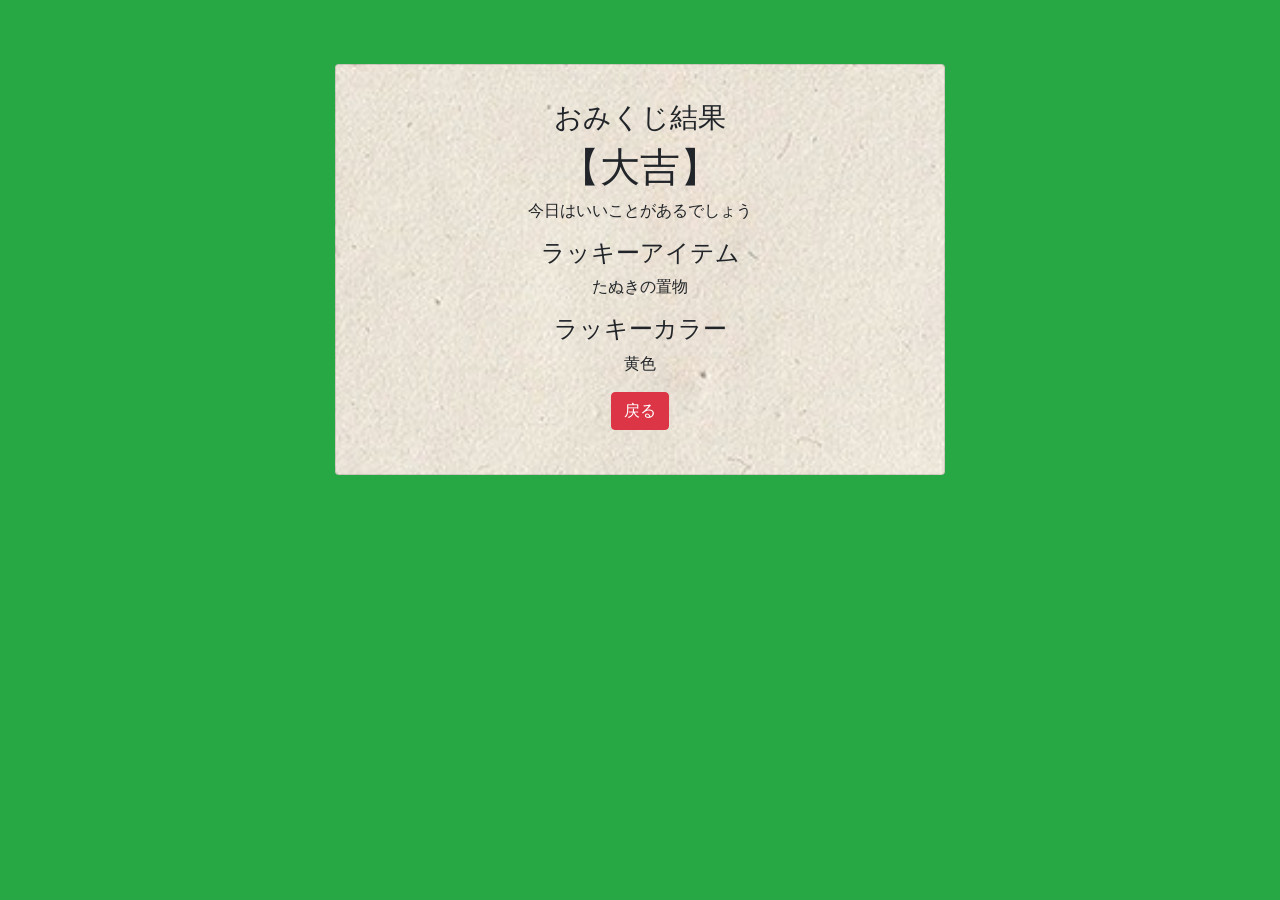
==== result.html @ 674928a3 "結果詳細画面のひな型を作りました" ====
<!DOCTYPE html>
<html lang="ja">
  <head>
    <meta charset="UTF-8" />
    <meta name="viewport" content="width=device-width, initial-scale=1.0" />
    <meta http-equiv="X-UA-Compatible" content="IE=edge" />
    <title>おみくじ</title>
    <!-- Destyle CSS-->
    <link rel="stylesheet" href="result_style.css" />
    <!-- Bootstrap CSS-->
    <link
      rel="stylesheet"
      href="https://stackpath.bootstrapcdn.com/bootstrap/4.5.2/css/bootstrap.min.css"
      integrity="sha384-JcKb8q3iqJ61gNV9KGb8thSsNjpSL0n8PARn9HuZOnIxN0hoP+VmmDGMN5t9UJ0Z"
      crossorigin="anonymous"
    />
  </head>

  <body>
    <div class="vh-100 container-fluid bg-success">
        <div class="pt-5 d-flex justify-content-center text-center align-items-center">
          <div class="col-12 d-flex justify-content-center text-center align-items-center">
            <div class="card m-3 col-6 p-3" style="width: 30rem">
              <div class="card-body">
                <h3 class=>おみくじ結果</h3>
                <h1 class=>【大吉】</h1>
                <p>今日はいいことがあるでしょう</p>
                <div class=>
                    <h4>ラッキーアイテム</h4>
                    <p>たぬきの置物</p>
                </div>
                <div class=>
                    <h4>ラッキーカラー</h4>
                    <p>黄色</p>
                </div>
                <button class="btn btn-danger mb-2">
                    戻る
                </button>
              </div>
            </div>
          </div>
        </div>
      </div>
  </body>
</html>
---- result_style.css ----
.card{
    background-image: url(original.jpeg);
    background-size: cover;
    background-attachment: fixed;
    background-position: center center;
}
/* ボーダーの太さ */
.border-2{
    border-width:2px !important;
}

.border-3{
    border-width:3px !important;
}

.border-4{
    border-width:4px !important;
}

.card-body{
    border-width:15px !important;
    border-color: red;
}
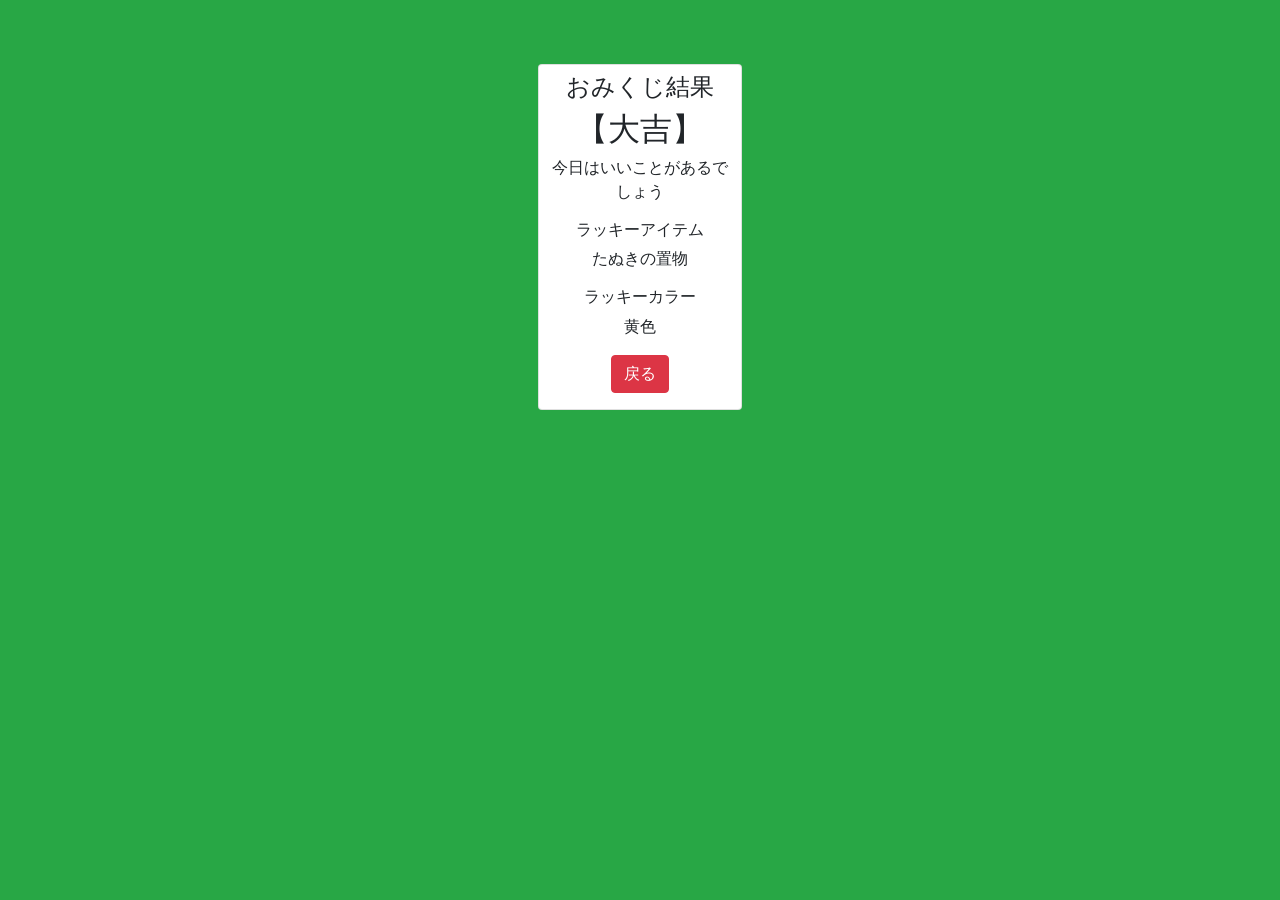
==== commit c807201f: "少しいじりました。branch作るの忘れてました" ====
--- a/result.html
+++ b/result.html
@@ -20,17 +20,17 @@
     <div class="vh-100 container-fluid bg-success">
         <div class="pt-5 d-flex justify-content-center text-center align-items-center">
           <div class="col-12 d-flex justify-content-center text-center align-items-center">
-            <div class="card m-3 col-6 p-3" style="width: 30rem">
+            <div class="card m-3 col-2 p-1" style="width: 30rem">
               <div class="card-body">
-                <h3 class=>おみくじ結果</h3>
-                <h1 class=>【大吉】</h1>
+                <h4 class=>おみくじ結果</h4>
+                <h2 class=>【大吉】</h2>
                 <p>今日はいいことがあるでしょう</p>
                 <div class=>
-                    <h4>ラッキーアイテム</h4>
+                    <h6>ラッキーアイテム</h6>
                     <p>たぬきの置物</p>
                 </div>
                 <div class=>
-                    <h4>ラッキーカラー</h4>
+                    <h6>ラッキーカラー</h6>
                     <p>黄色</p>
                 </div>
                 <button class="btn btn-danger mb-2">
--- a/result_style.css
+++ b/result_style.css
@@ -1,9 +1,17 @@
+/*
+.whole{
+    background-image: url(great_bg.jpeg);
+    background-size: cover;
+}
+*/
+*/
 .card{
     background-image: url(original.jpeg);
     background-size: cover;
     background-attachment: fixed;
     background-position: center center;
 }
+*/
 /* ボーダーの太さ */
 .border-2{
     border-width:2px !important;
@@ -20,4 +28,5 @@
 .card-body{
     border-width:15px !important;
     border-color: red;
+    padding: 0.25rem !important;
 }
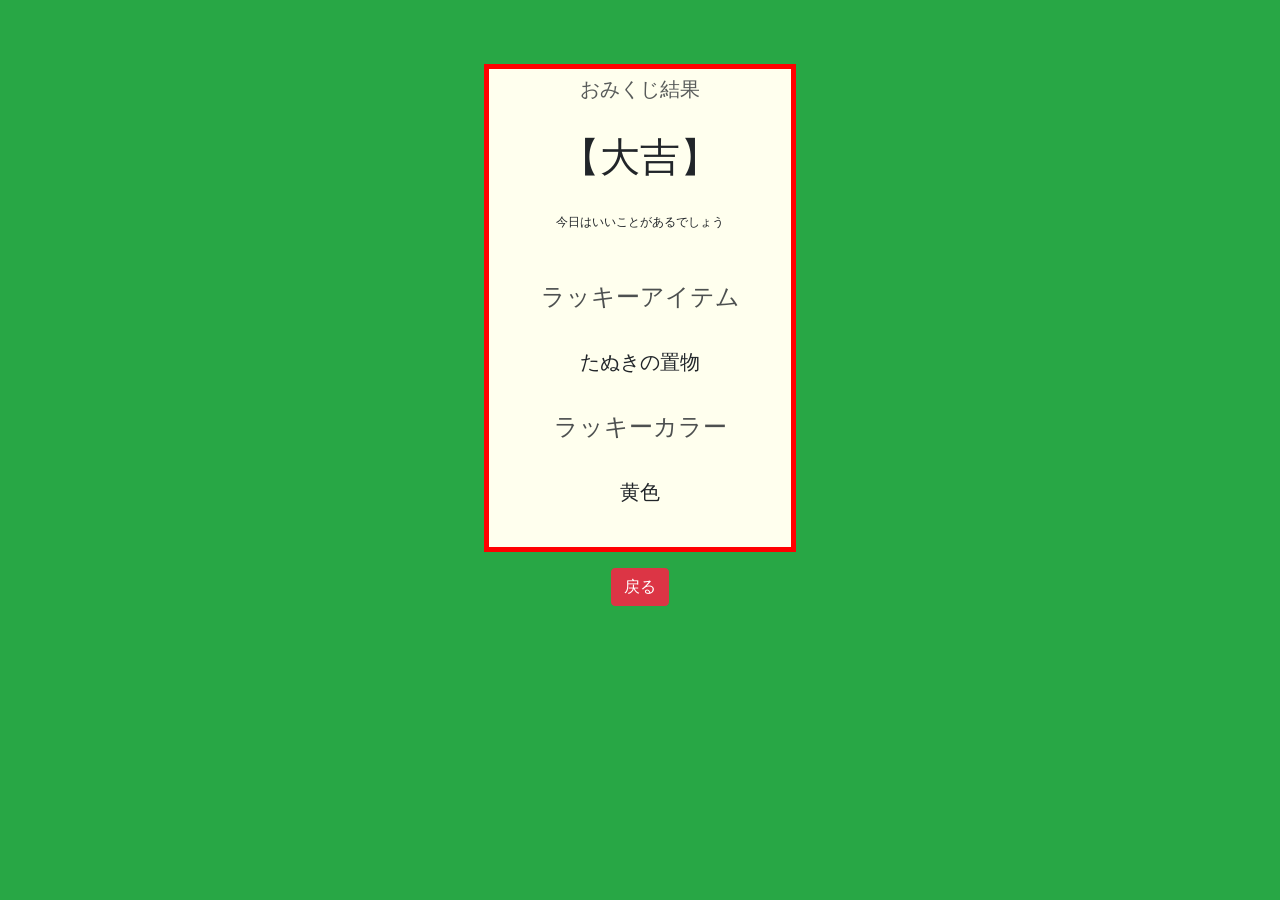
==== commit 6748d68f: "結果ページはこんな感じにしようと思います" ====
--- a/result.html
+++ b/result.html
@@ -18,26 +18,28 @@
 
   <body>
     <div class="vh-100 container-fluid bg-success">
-        <div class="pt-5 d-flex justify-content-center text-center align-items-center">
+        <div class="pt-5 d-flex justify-content-center text-center align-items-center row">
           <div class="col-12 d-flex justify-content-center text-center align-items-center">
-            <div class="card m-3 col-2 p-1" style="width: 30rem">
+            <div class="card m-3 col-3 p-1 set" style="width: 30rem">
               <div class="card-body">
-                <h4 class=>おみくじ結果</h4>
-                <h2 class=>【大吉】</h2>
-                <p>今日はいいことがあるでしょう</p>
-                <div class=>
-                    <h6>ラッキーアイテム</h6>
-                    <p>たぬきの置物</p>
+                <h5 class="top">おみくじ結果</h5>
+                <h1 class="result">【大吉】</h1>
+                <p class="comment">今日はいいことがあるでしょう</p>
+                <div class="element">
+                    <p class="item">ラッキーアイテム</p>
+                    <p class="thing">たぬきの置物</p>
                 </div>
-                <div class=>
-                    <h6>ラッキーカラー</h6>
-                    <p>黄色</p>
+                <div class="element">
+                    <p class="item">ラッキーカラー</p>
+                    <p class="thing">黄色</p>
                 </div>
-                <button class="btn btn-danger mb-2">
-                    戻る
-                </button>
               </div>
             </div>
+          </div>
+          <div class="col-10">
+            <button class="btn btn-danger mb-2">
+            戻る
+            </button>
           </div>
         </div>
       </div>
--- a/result_style.css
+++ b/result_style.css
@@ -4,29 +4,40 @@
     background-size: cover;
 }
 */
-*/
-.card{
-    background-image: url(original.jpeg);
-    background-size: cover;
-    background-attachment: fixed;
-    background-position: center center;
+
+.top{
+    opacity: 0.75;
+    margin-bottom: 2rem;
 }
-*/
-/* ボーダーの太さ */
-.border-2{
-    border-width:2px !important;
+.result{
+    margin-bottom: 2rem !important;
+}
+.comment{
+    font-size: 0.75rem;
+    margin-bottom: 3rem;
+}
+.element{
+    margin-bottom: 2rem;
+}
+.item{
+    opacity: 0.8;
+    font-size: 1.5rem;
+}
+.thing{
+    margin-top: 2rem;
+    font-size: 1.25rem;
+}
+.set{
+    border-radius: 0px !important;
+    border-width: 5px !important;
+    border-color: red !important;
+    background-color: #FFFFEE !important;
 }
 
-.border-3{
-    border-width:3px !important;
-}
-
-.border-4{
-    border-width:4px !important;
-}
 
 .card-body{
     border-width:15px !important;
-    border-color: red;
+    border-color: red !important;
     padding: 0.25rem !important;
 }
+
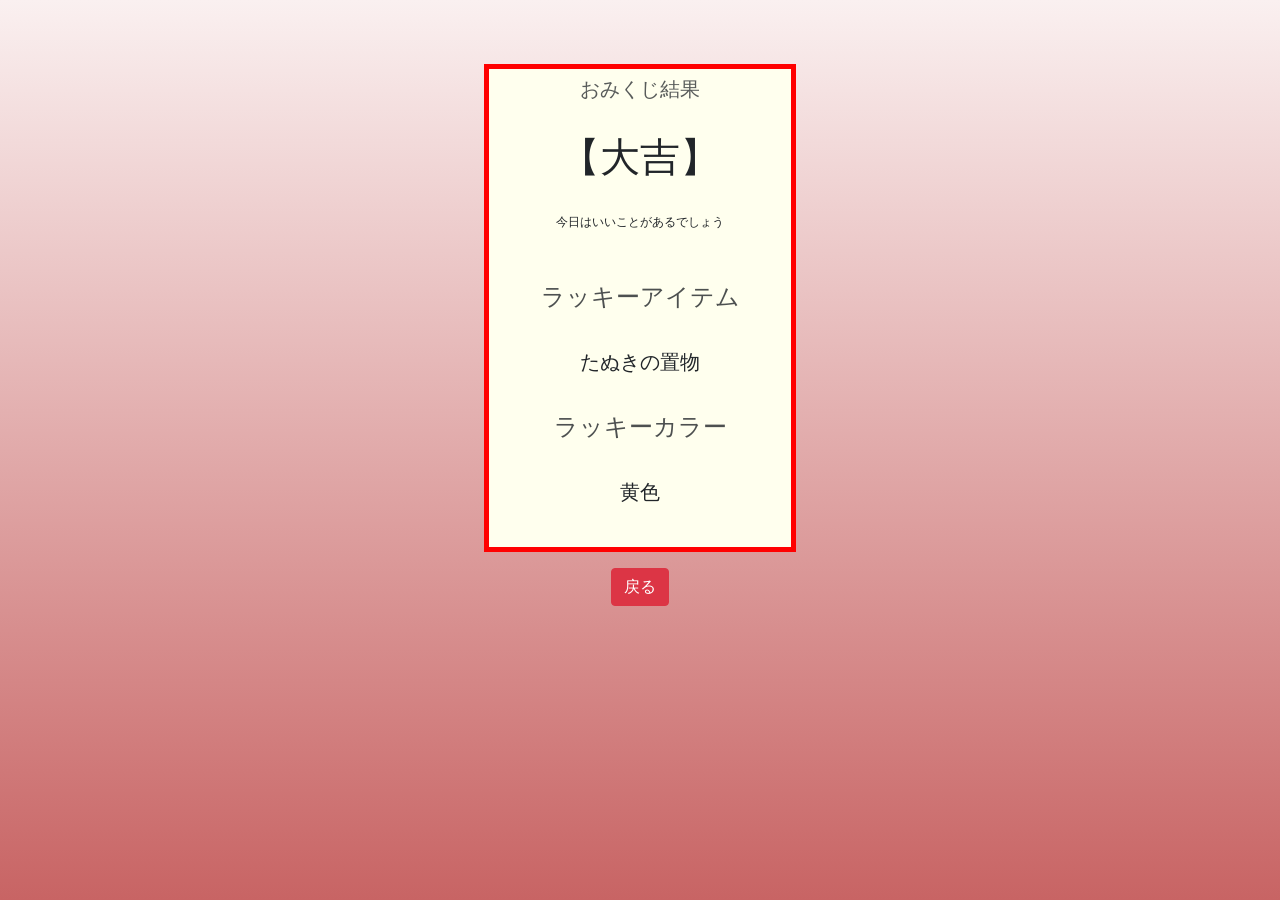
==== commit 18abbd2c: "画面遷移やってみました。今までのやり方ではなく調べてやってみましたあと背景も統一しました。" ====
--- a/result.html
+++ b/result.html
@@ -17,7 +17,7 @@
   </head>
 
   <body>
-    <div class="vh-100 container-fluid bg-success">
+    <div class="vh-100 container-fluid back">
         <div class="pt-5 d-flex justify-content-center text-center align-items-center row">
           <div class="col-12 d-flex justify-content-center text-center align-items-center">
             <div class="card m-3 col-3 p-1 set" style="width: 30rem">
@@ -37,11 +37,12 @@
             </div>
           </div>
           <div class="col-10">
-            <button class="btn btn-danger mb-2">
+            <button class="btn btn-danger mb-2" id="btn" onclick="location.href=`startpage.html`">
             戻る
             </button>
           </div>
         </div>
       </div>
+      <script src="result.js"></script>
   </body>
 </html>
--- a/result_style.css
+++ b/result_style.css
@@ -4,7 +4,9 @@
     background-size: cover;
 }
 */
-
+.back{
+    background: linear-gradient(180deg, rgb(250, 240, 240), rgb(200, 100, 100) );
+}
 .top{
     opacity: 0.75;
     margin-bottom: 2rem;
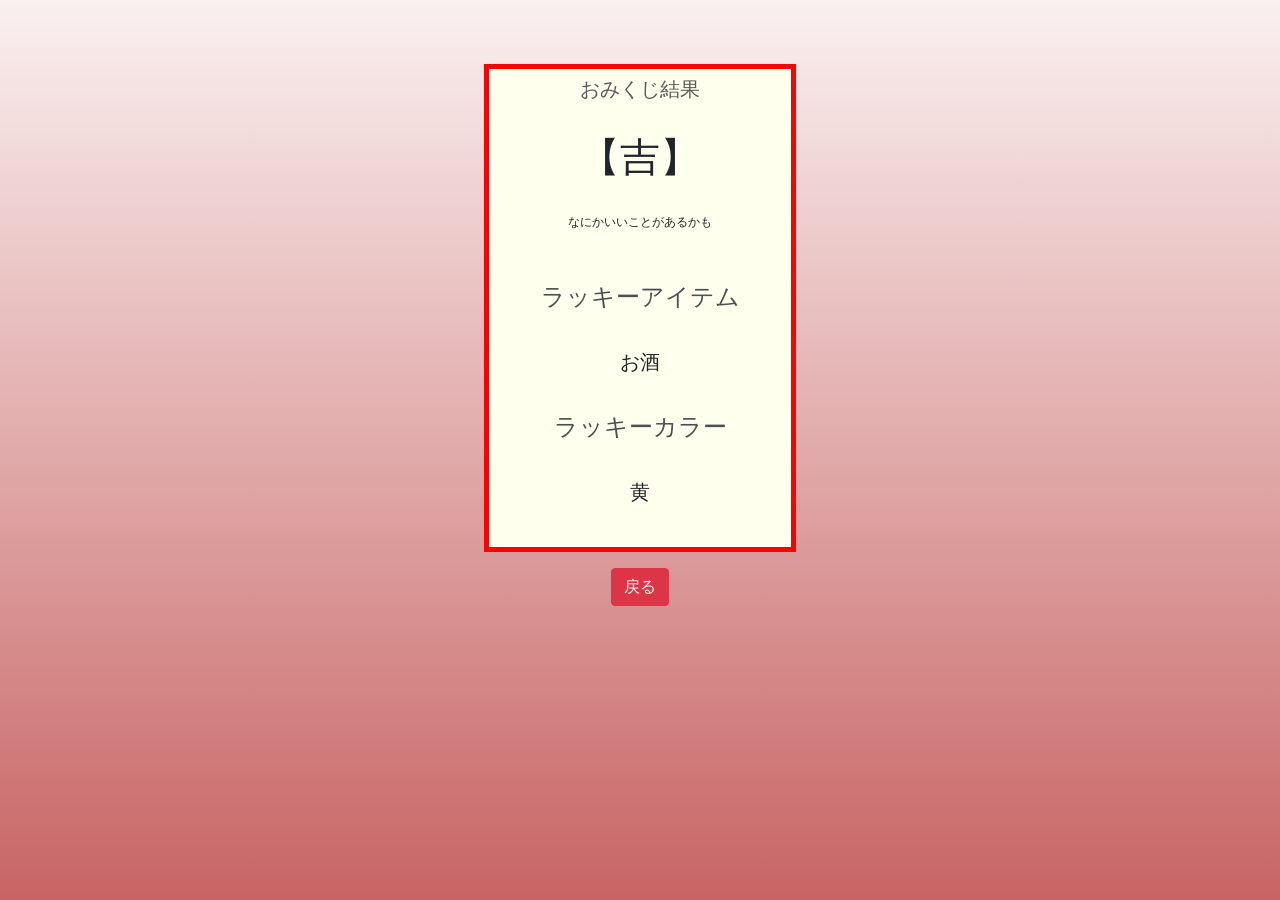
==== commit 314a30e3: "ランダムに結果を出力する関数作ってみました。試験的に結果ページを更新したら結果が変わるようにしてみました。確認お願いします。" ====
--- a/result.html
+++ b/result.html
@@ -23,15 +23,15 @@
             <div class="card m-3 col-3 p-1 set" style="width: 30rem">
               <div class="card-body">
                 <h5 class="top">おみくじ結果</h5>
-                <h1 class="result">【大吉】</h1>
-                <p class="comment">今日はいいことがあるでしょう</p>
+                <h1 class="result" id="result">【大吉】</h1>
+                <p class="comment" id="comment"></p>
                 <div class="element">
                     <p class="item">ラッキーアイテム</p>
-                    <p class="thing">たぬきの置物</p>
+                    <p class="thing" id="item"></p>
                 </div>
                 <div class="element">
                     <p class="item">ラッキーカラー</p>
-                    <p class="thing">黄色</p>
+                    <p class="thing" id="color"></p>
                 </div>
               </div>
             </div>
@@ -43,6 +43,6 @@
           </div>
         </div>
       </div>
-      <script src="result.js"></script>
+      <script src="random.js"></script>
   </body>
 </html>
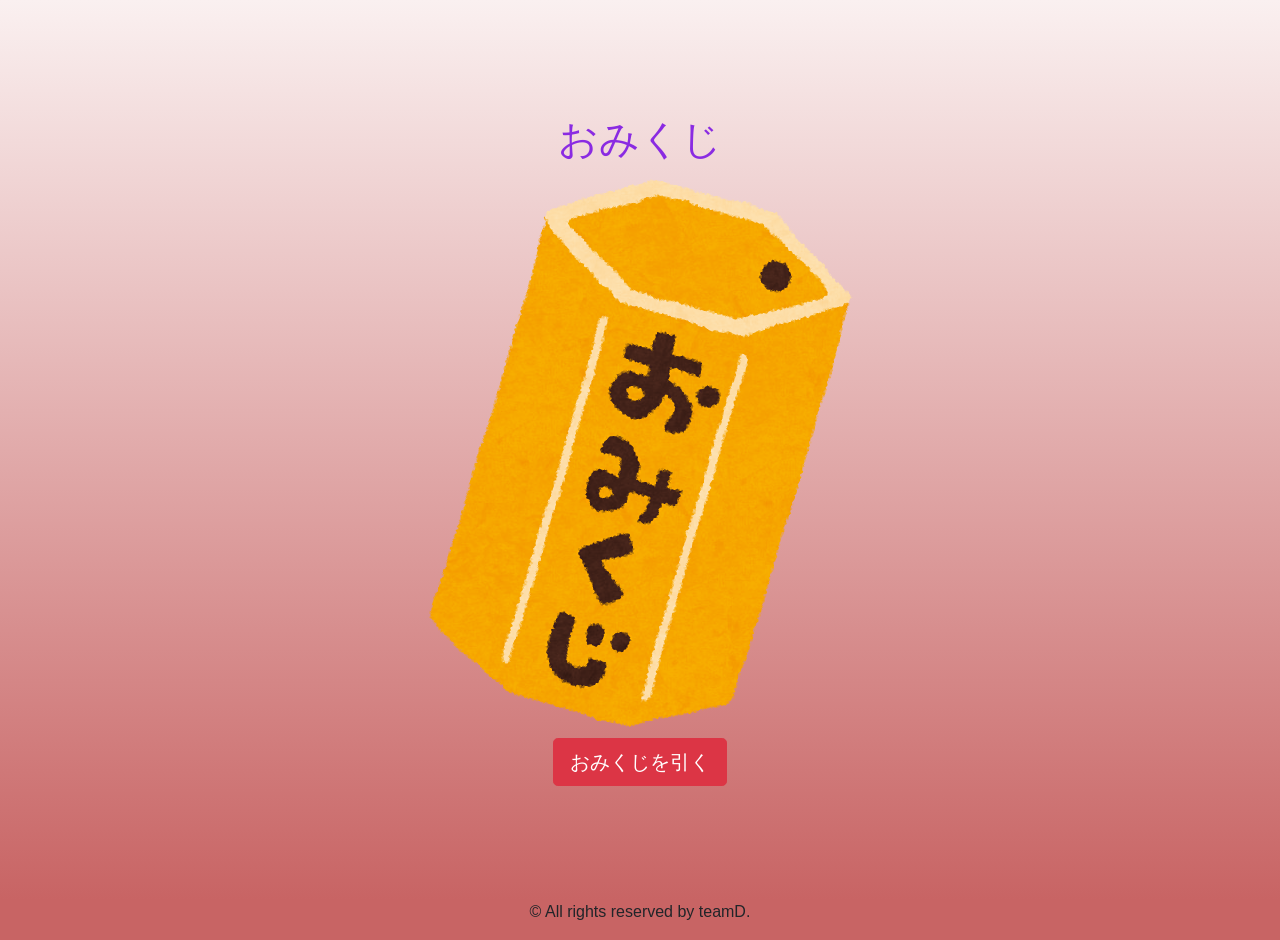
==== commit 534c538d: "add screen change" ====
--- a/result.html
+++ b/result.html
@@ -23,26 +23,26 @@
             <div class="card m-3 col-3 p-1 set" style="width: 30rem">
               <div class="card-body">
                 <h5 class="top">おみくじ結果</h5>
-                <h1 class="result" id="result">【大吉】</h1>
-                <p class="comment" id="comment"></p>
+                <h1 class="result">【大吉】</h1>
+                <p class="comment">今日はいいことがあるでしょう</p>
                 <div class="element">
                     <p class="item">ラッキーアイテム</p>
-                    <p class="thing" id="item"></p>
+                    <p class="thing">たぬきの置物</p>
                 </div>
                 <div class="element">
                     <p class="item">ラッキーカラー</p>
-                    <p class="thing" id="color"></p>
+                    <p class="thing">黄色</p>
                 </div>
               </div>
             </div>
           </div>
           <div class="col-10">
-            <button class="btn btn-danger mb-2" id="btn" onclick="location.href=`startpage.html`">
+            <button class="btn btn-danger mb-2" id="btn">
             戻る
             </button>
           </div>
         </div>
       </div>
-      <script src="random.js"></script>
+      <script src="result.js"></script>
   </body>
 </html>
--- a/result_style.css
+++ b/result_style.css
@@ -4,9 +4,7 @@
     background-size: cover;
 }
 */
-.back{
-    background: linear-gradient(180deg, rgb(250, 240, 240), rgb(200, 100, 100) );
-}
+
 .top{
     opacity: 0.75;
     margin-bottom: 2rem;
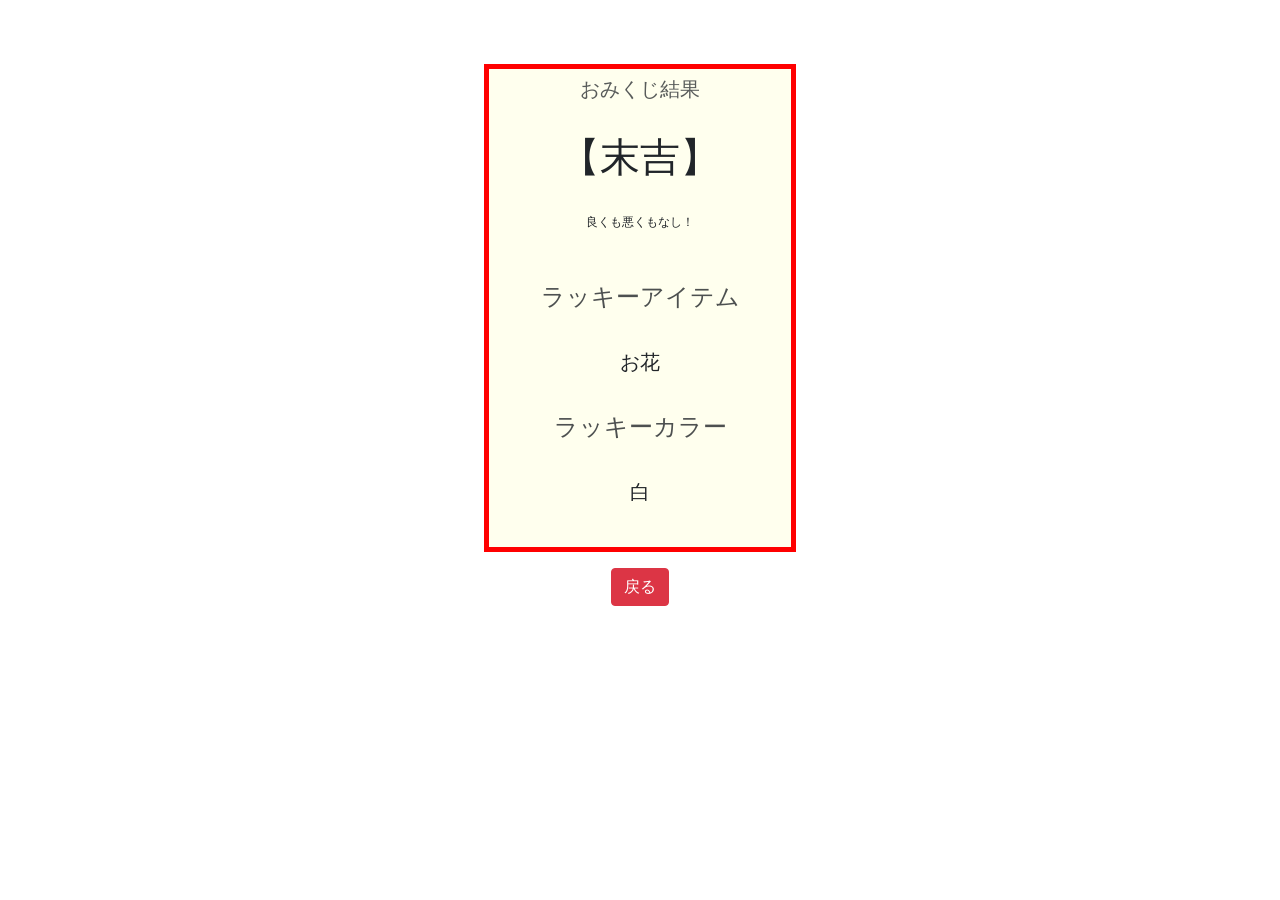
==== commit f1d9fd1a: "Merge pull request #6 from teamDorange/add_random_function ランダムに結果を出力する関数作ってみました。試験的に結果ページを更新したら結果が変" ====
--- a/result.html
+++ b/result.html
@@ -23,15 +23,15 @@
             <div class="card m-3 col-3 p-1 set" style="width: 30rem">
               <div class="card-body">
                 <h5 class="top">おみくじ結果</h5>
-                <h1 class="result">【大吉】</h1>
-                <p class="comment">今日はいいことがあるでしょう</p>
+                <h1 class="result" id="result">【大吉】</h1>
+                <p class="comment" id="comment"></p>
                 <div class="element">
                     <p class="item">ラッキーアイテム</p>
-                    <p class="thing">たぬきの置物</p>
+                    <p class="thing" id="item"></p>
                 </div>
                 <div class="element">
                     <p class="item">ラッキーカラー</p>
-                    <p class="thing">黄色</p>
+                    <p class="thing" id="color"></p>
                 </div>
               </div>
             </div>
@@ -43,6 +43,6 @@
           </div>
         </div>
       </div>
-      <script src="result.js"></script>
+      <script src="random.js"></script>
   </body>
 </html>
